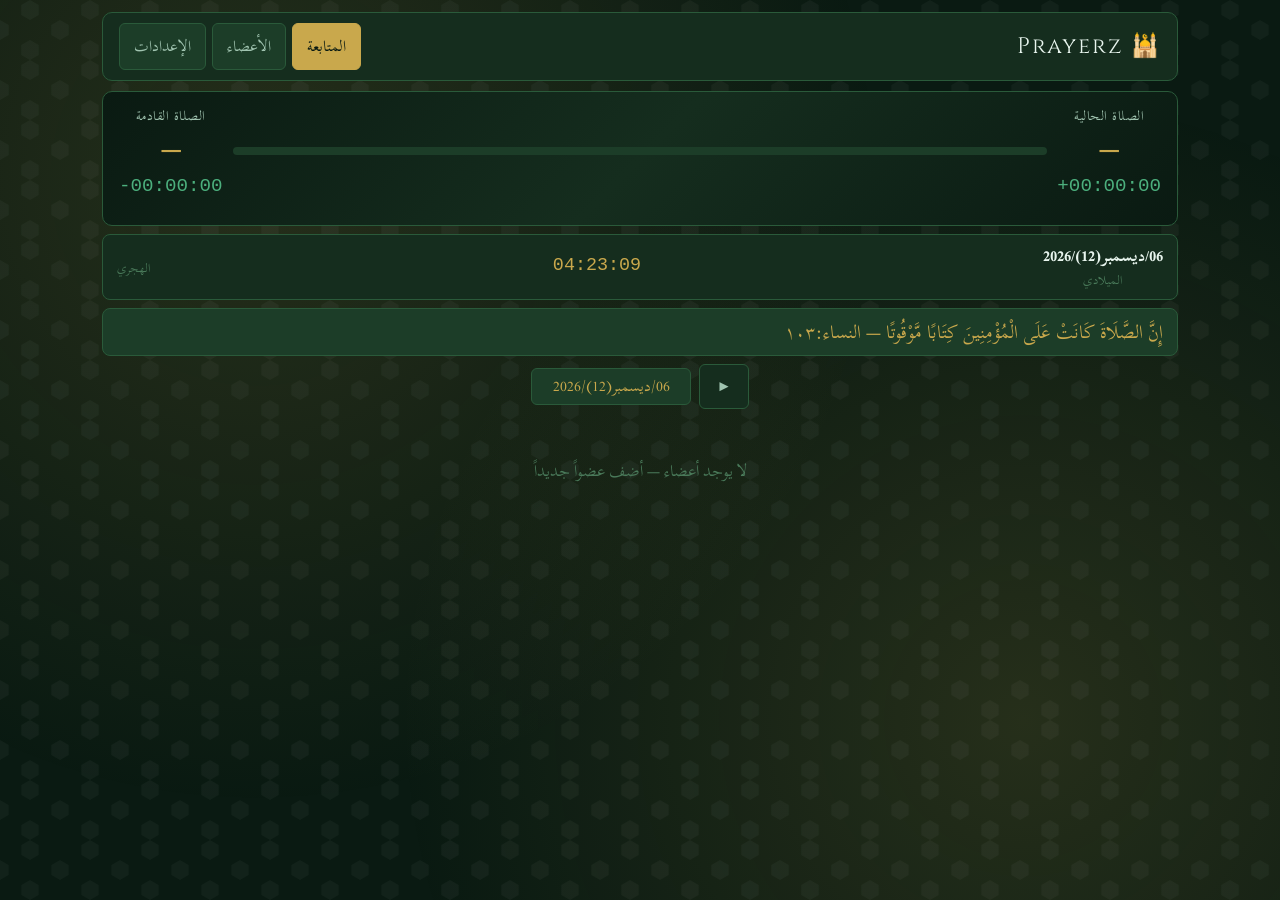
==== prayerz/index.html @ 13da7127 "Add files via upload" ====
<!DOCTYPE html>
<html lang="ar" dir="rtl">
<head>
<meta charset="UTF-8">
<meta name="viewport" content="width=device-width, initial-scale=1.0">
<title>Prayerz — صلواتنا</title>
<script src="config.js"></script>

<style>
/* ================================================================
   PRAYERZ — Stylesheet
================================================================ */
:root {
  --font-arabic: 'Scheherazade New', 'Amiri', serif;
  --font-latin:  'Cinzel', serif;
  --base-font-size: 16px;
  --radius:     10px;
  --transition: 0.3s cubic-bezier(.4,0,.2,1);
}

/* ── Themes ── */
[data-theme="dark-emerald"] {
  --bg:#0a1a12; --bg2:#0f2218; --surface:#152d1e; --surface2:#1c3d28;
  --border:#2a5a3a; --accent:#c9a84c; --accent2:#4caf7d;
  --text:#e8f5ee; --text2:#a0c4b0; --muted:#4a7a5a;
  --current:#1e88e5; --ontime:#2e7d32; --qadaa:#f57f17; --missed:#c62828; --pending:#37474f;
  --header-grad:linear-gradient(135deg,#0a1a12 0%,#152d1e 50%,#0a1a12 100%);
  --glow:rgba(201,168,76,.15);
}
[data-theme="midnight"] {
  --bg:#070d1a; --bg2:#0d1530; --surface:#111e3f; --surface2:#1a2d5a;
  --border:#253c7a; --accent:#4fc3f7; --accent2:#7986cb;
  --text:#e8eaf6; --text2:#9fa8da; --muted:#3949ab;
  --current:#0288d1; --ontime:#1b5e20; --qadaa:#e65100; --missed:#b71c1c; --pending:#263238;
  --header-grad:linear-gradient(135deg,#070d1a,#111e3f);
  --glow:rgba(79,195,247,.12);
}
[data-theme="obsidian"] {
  --bg:#0d0d0d; --bg2:#151515; --surface:#1c1c1c; --surface2:#252525;
  --border:#333; --accent:#f5a623; --accent2:#ff6b35;
  --text:#f0ead6; --text2:#b0a080; --muted:#555;
  --current:#1565c0; --ontime:#1b5e20; --qadaa:#e65100; --missed:#b71c1c; --pending:#2a2a2a;
  --header-grad:linear-gradient(135deg,#0d0d0d,#1c1c1c);
  --glow:rgba(245,166,35,.1);
}
[data-theme="deep-rose"] {
  --bg:#1a0810; --bg2:#2a0f1a; --surface:#3a1525; --surface2:#4a1e32;
  --border:#7a3050; --accent:#f48fb1; --accent2:#f06292;
  --text:#fce4ec; --text2:#f8bbd9; --muted:#8d4a65;
  --current:#1976d2; --ontime:#2e7d32; --qadaa:#f57f17; --missed:#c62828; --pending:#3e1a28;
  --header-grad:linear-gradient(135deg,#1a0810,#3a1525);
  --glow:rgba(244,143,177,.12);
}
[data-theme="starlight"] {
  --bg:#080820; --bg2:#0d0d30; --surface:#131340; --surface2:#1a1a55;
  --border:#2a2a7a; --accent:#c0c0ff; --accent2:#a0a0e0;
  --text:#e8e8ff; --text2:#9898cc; --muted:#4040a0;
  --current:#0288d1; --ontime:#2e7d32; --qadaa:#f57f17; --missed:#c62828; --pending:#1a1a35;
  --header-grad:linear-gradient(135deg,#080820,#131340);
  --glow:rgba(192,192,255,.1);
}
[data-theme="sand"] {
  --bg:#f5f0e8; --bg2:#ede5d5; --surface:#fff8ed; --surface2:#fdf0d5;
  --border:#c8a96e; --accent:#8b6914; --accent2:#4a7c59;
  --text:#2c1a00; --text2:#6b4c1a; --muted:#a08040;
  --current:#1565c0; --ontime:#2e7d32; --qadaa:#e65100; --missed:#c62828; --pending:#d0c8b0;
  --header-grad:linear-gradient(135deg,#ede5d5,#f5f0e8); --glow:rgba(139,105,20,.1);
}
[data-theme="pearl"] {
  --bg:#f0f7f4; --bg2:#e0f0ea; --surface:#fff; --surface2:#f0faf5;
  --border:#6db896; --accent:#1a6b48; --accent2:#2e8b6e;
  --text:#0a2418; --text2:#2a6b4a; --muted:#70a080;
  --current:#1565c0; --ontime:#1b5e20; --qadaa:#e65100; --missed:#c62828; --pending:#c0d8cc;
  --header-grad:linear-gradient(135deg,#e0f0ea,#f0f7f4); --glow:rgba(26,107,72,.1);
}
[data-theme="dawn"] {
  --bg:#fdf4f8; --bg2:#f8e8f2; --surface:#fff5fb; --surface2:#fdeaf5;
  --border:#d4a0c0; --accent:#8b2252; --accent2:#c07090;
  --text:#2a0818; --text2:#8b3060; --muted:#c090a8;
  --current:#1565c0; --ontime:#2e7d32; --qadaa:#e65100; --missed:#c62828; --pending:#e0c8d8;
  --header-grad:linear-gradient(135deg,#f8e8f2,#fdf4f8); --glow:rgba(139,34,82,.08);
}
[data-theme="ivory"] {
  --bg:#faf8f2; --bg2:#f0ece0; --surface:#fff; --surface2:#f5f0e5;
  --border:#5a8a88; --accent:#1a5a58; --accent2:#2a7a78;
  --text:#1a1208; --text2:#4a5a30; --muted:#8a9a80;
  --current:#1565c0; --ontime:#2e7d32; --qadaa:#c77800; --missed:#c62828; --pending:#d0ccc0;
  --header-grad:linear-gradient(135deg,#f0ece0,#faf8f2); --glow:rgba(26,90,88,.1);
}
[data-theme="linen"] {
  --bg:#f8f4ee; --bg2:#ede6d8; --surface:#fff9f2; --surface2:#fdf3e0;
  --border:#c8a850; --accent:#9a6800; --accent2:#b88020;
  --text:#2a1800; --text2:#7a5020; --muted:#b09060;
  --current:#1565c0; --ontime:#2e7d32; --qadaa:#e65100; --missed:#c62828; --pending:#d5cdb8;
  --header-grad:linear-gradient(135deg,#ede6d8,#f8f4ee); --glow:rgba(154,104,0,.1);
}

/* ── Marquee animations ──
   Both start the text just outside the visible area and scroll
   completely across so the loop is seamless.
   The travel distance is set by JS as --travel on the element. */
@keyframes marquee-rtl-js {
  from { transform: translateX(100vw); }
  to   { transform: translateX(calc(-1 * var(--travel, 200%))); }
}
@keyframes marquee-ltr-js {
  from { transform: translateX(calc(-1 * var(--travel, 200%))); }
  to   { transform: translateX(100vw); }
}

/* ── Reset ── */
*, *::before, *::after { box-sizing: border-box; margin: 0; padding: 0; }
html { font-size: var(--base-font-size, 16px); }
body {
  background: var(--bg); color: var(--text);
  font-family: var(--font-arabic); font-size: 1rem;
  min-height: 100vh; line-height: 1.55;
  transition: background var(--transition), color var(--transition);
  overflow-x: hidden;
}
body::before {
  content: ''; position: fixed; inset: 0; pointer-events: none; z-index: 0;
  background:
    radial-gradient(circle at 20% 20%, var(--glow) 0%, transparent 50%),
    radial-gradient(circle at 80% 80%, var(--glow) 0%, transparent 50%);
}
.geo-bg {
  position: fixed; inset: 0; opacity: .035;
  pointer-events: none; z-index: 0;
  background-image: url("data:image/svg+xml,%3Csvg width='60' height='60' viewBox='0 0 60 60' xmlns='http://www.w3.org/2000/svg'%3E%3Cpath d='M30 0l8.66 5v10L30 20l-8.66-5V5L30 0zm0 40l8.66 5v10L30 60l-8.66-5V45L30 40zM0 20l8.66 5v10L0 40l-8.66-5V25L0 20zm60 0l8.66 5v10L60 40l-8.66-5V25L60 20z' fill='%23ffffff'/%3E%3C/svg%3E");
}
#app { position:relative; z-index:1; max-width:1100px; margin:0 auto; padding:12px; }

/* ── Nav ── */
.app-nav {
  display:flex; align-items:center; justify-content:space-between;
  flex-wrap:wrap; gap:8px; padding:10px 16px;
  background:var(--surface); border:1px solid var(--border);
  border-radius:var(--radius); margin-bottom:10px;
}
.app-title { font-family:var(--font-latin); font-size:clamp(1rem,3vw,1.4rem); color:var(--accent); letter-spacing:.08em; }
.app-title span { color:var(--text); }
.nav-btns { display:flex; gap:6px; flex-wrap:wrap; }
.nav-btn {
  background:var(--surface2); border:1px solid var(--border); color:var(--text2);
  padding:7px 14px; border-radius:6px; cursor:pointer;
  font-family:var(--font-arabic); font-size:.95rem;
  transition:all var(--transition);
}
.nav-btn:hover, .nav-btn.active { background:var(--accent); color:var(--bg); border-color:var(--accent); }

/* ── Prayer header ── */
.prayer-header {
  background:var(--header-grad); border:1px solid var(--border);
  border-radius:var(--radius); padding:14px 16px; margin-bottom:8px;
}
.prayer-times-row {
  display:flex; justify-content:space-between; align-items:center;
  gap:10px; flex-wrap:wrap; margin-bottom:10px;
}
.prayer-time-block { display:flex; flex-direction:column; align-items:center; gap:4px; }
.prayer-time-label { font-size:.82rem; color:var(--text2); letter-spacing:.04em; }
.prayer-time-name  { font-size:clamp(1.1rem,3vw,1.5rem); color:var(--accent); font-weight:700; }
.prayer-time-elapsed {
  font-size:clamp(1rem,2.5vw,1.2rem); color:var(--accent2);
  font-family:'Courier New',monospace; direction:ltr;
}
.prayer-progress-bar {
  width:100%; height:8px; background:var(--surface2);
  border-radius:4px; overflow:hidden; margin:4px 0;
}
.prayer-progress-fill {
  height:100%; background:linear-gradient(90deg,var(--accent2),var(--accent));
  border-radius:4px; transition:width 1s linear;
}

/* ── Datetime bar ── */
.datetime-bar {
  display:flex; flex-wrap:wrap; align-items:center;
  justify-content:space-between; gap:8px;
  background:var(--surface); border:1px solid var(--border);
  border-radius:8px; padding:9px 14px; margin-bottom:8px; font-size:.92rem;
}
.datetime-item { display:flex; flex-direction:column; align-items:center; gap:2px; }
.datetime-val  { color:var(--text); font-weight:700; font-size:1rem; }
#live-clock {
  font-family:'Courier New',monospace;
  font-size:clamp(1rem,2.5vw,1.15rem);
  color:var(--accent); direction:ltr;
}

/* ── Marquee ── */
.marquee-wrap {
  background:var(--surface2); border:1px solid var(--border);
  border-radius:8px; padding:9px 14px; margin-bottom:8px;
  overflow:hidden; color:var(--accent);
  font-size:clamp(.95rem,2.5vw,1.15rem);
}
/* Always enters from LEFT, exits to RIGHT — direction/RTL have zero effect */
.marquee-text {
  display: inline-block;
  white-space: nowrap;
  animation: scroll-left 10s linear infinite;
}
@keyframes scroll-left {
  from { transform: translateX(-100%); }
  to   { transform: translateX(100%); }
}

/* ── Date nav ── */
.date-nav {
  display:flex; align-items:center; gap:8px;
  justify-content:center; margin-bottom:10px; flex-wrap:wrap;
}
.date-nav-btn {
  background:var(--surface); border:1px solid var(--border);
  color:var(--text2); padding:6px 16px; border-radius:6px;
  cursor:pointer; font-family:var(--font-arabic); font-size:.95rem;
  transition:all var(--transition);
}
.date-nav-btn:hover { background:var(--accent); color:var(--bg); border-color:var(--accent); }
#viewing-date-label {
  font-size:.95rem; color:var(--accent);
  padding:6px 14px; background:var(--surface2);
  border-radius:6px; border:1px solid var(--border);
  min-width:160px; text-align:center;
}
.past-indicator {
  background:rgba(255,160,0,.1); border:1px solid rgba(255,160,0,.3);
  color:#ffa000; padding:6px 14px; border-radius:8px;
  font-size:.88rem; text-align:center; margin-bottom:8px;
}
.hidden { display:none !important; }

/* ── Prayer table ── */
.city-section { margin-bottom:16px; }
.city-label {
  font-size:.92rem; color:var(--accent);
  border-bottom:1px solid var(--border);
  padding-bottom:5px; margin-bottom:8px;
}
.prayer-table-wrap {
  overflow-x:auto; border-radius:var(--radius); border:1px solid var(--border);
}
table.prayer-table { width:100%; border-collapse:collapse; min-width:440px; }
table.prayer-table th {
  background:var(--surface2); color:var(--accent);
  padding:10px 8px; font-size:1.02rem; font-weight:700;
  border-bottom:2px solid var(--border); text-align:center;
}
table.prayer-table th.th-name { text-align:start; padding-inline-start:14px; }
table.prayer-table th.current-prayer { color:var(--current); border-bottom-color:var(--current); }
@keyframes blink-header { 0%,100%{opacity:1} 50%{opacity:.15} }
table.prayer-table th.blinking { animation:blink-header 1s step-end infinite; }
.prayer-pin   { font-size:.85em; }
.prayer-subtime { display:block; font-size:.78em; color:var(--text2); font-weight:400; margin-top:2px; }

table.prayer-table td {
  border-bottom:1px solid var(--border); text-align:center; padding:0;
}
table.prayer-table tr:last-child td { border-bottom:none; }
table.prayer-table tbody tr:hover td { background:var(--surface2); }
td.name-cell {
  text-align:start; padding:10px 14px;
  font-size:1.02rem; color:var(--text); font-weight:700; white-space:nowrap;
}
.member-age { display:block; font-size:.78em; color:var(--muted); font-weight:400; }

/* ── Status cells ── */
.status-cell {
  cursor:pointer; font-size:clamp(1.3rem,3.5vw,1.6rem);
  padding:10px 6px; user-select:none;
  transition:transform .12s, background .18s;
  position:relative; min-width:54px;
}
.status-cell:hover  { transform:scale(1.18); background:var(--surface2); }
.status-cell:active { transform:scale(.9); }
@keyframes blink-cell { 0%,100%{opacity:1} 50%{opacity:.08} }
.blink-warn { animation:blink-cell .65s step-end infinite; }
.status-tooltip {
  position:absolute; bottom:calc(100% + 6px); left:50%;
  transform:translateX(-50%);
  background:var(--surface2); border:1px solid var(--border);
  padding:4px 10px; border-radius:6px;
  font-size:.78rem; color:var(--text); white-space:nowrap;
  pointer-events:none; z-index:10;
  box-shadow:0 4px 12px rgba(0,0,0,.3); display:none;
}
.status-cell:hover .status-tooltip { display:block; }

/* ── Screens ── */
.screen { display:none; }
.screen.active { display:block; animation:screen-fade .28s ease; }
@keyframes screen-fade { from{opacity:0;transform:translateY(5px)} to{opacity:1;transform:none} }

/* ── Member cards ── */
.members-grid {
  display:grid; grid-template-columns:repeat(auto-fill,minmax(260px,1fr));
  gap:12px; margin-bottom:16px;
}
.member-card {
  background:var(--surface); border:1px solid var(--border);
  border-radius:var(--radius); padding:14px;
  display:flex; flex-direction:column; gap:6px;
}
.member-card-name   { font-size:1.05rem; font-weight:700; color:var(--accent); }
.member-card-detail { font-size:.88rem; color:var(--text2); }
.member-card-actions{ display:flex; gap:8px; margin-top:6px; }
.btn-edit, .btn-del {
  flex:1; padding:6px; border-radius:6px; cursor:pointer;
  border:1px solid var(--border); font-family:var(--font-arabic);
  font-size:.88rem; transition:all var(--transition);
}
.btn-edit { background:var(--surface2); color:var(--text2); }
.btn-edit:hover { background:var(--accent); color:var(--bg); border-color:var(--accent); }
.btn-del  { background:var(--surface2); color:var(--missed); border-color:var(--missed); }
.btn-del:hover { background:var(--missed); color:#fff; }

/* ── Forms ── */
.form-panel {
  background:var(--surface); border:1px solid var(--border);
  border-radius:var(--radius); padding:20px; max-width:520px; margin:0 auto;
}
.form-panel h2 { color:var(--accent); margin-bottom:16px; font-size:1.05rem; }
.form-group { margin-bottom:12px; }
.form-group label { display:block; font-size:.88rem; color:var(--text2); margin-bottom:4px; }
.form-group input, .form-group select {
  width:100%; background:var(--surface2); border:1px solid var(--border);
  color:var(--text); padding:9px 12px; border-radius:6px;
  font-family:var(--font-arabic); font-size:1rem;
  transition:border-color var(--transition);
}
.form-group input:focus, .form-group select:focus { outline:none; border-color:var(--accent); }
.form-row { display:grid; grid-template-columns:1fr 1fr; gap:10px; }
.btn-primary {
  background:var(--accent); color:var(--bg); border:none;
  padding:10px 24px; border-radius:8px; cursor:pointer;
  font-family:var(--font-arabic); font-size:1rem; font-weight:700;
  transition:opacity var(--transition); width:100%; margin-top:6px;
}
.btn-primary:hover { opacity:.85; }
.btn-secondary {
  background:var(--surface2); color:var(--text2); border:1px solid var(--border);
  padding:9px 20px; border-radius:8px; cursor:pointer;
  font-family:var(--font-arabic); font-size:1rem;
  transition:all var(--transition); margin-top:6px;
}
.btn-secondary:hover { border-color:var(--accent); color:var(--accent); }

/* ── Settings ── */
.settings-grid {
  display:grid; grid-template-columns:repeat(auto-fill,minmax(290px,1fr)); gap:14px;
}
.settings-card {
  background:var(--surface); border:1px solid var(--border);
  border-radius:var(--radius); padding:16px;
}
.settings-card h3 {
  color:var(--accent); font-size:.95rem;
  margin-bottom:12px; padding-bottom:6px; border-bottom:1px solid var(--border);
}
.setting-row {
  display:flex; align-items:center;
  justify-content:space-between; gap:10px; margin-bottom:12px;
}
.setting-row label { font-size:.9rem; color:var(--text2); flex:1; }
.setting-row input[type=number],
.setting-row select {
  background:var(--surface2); border:1px solid var(--border);
  color:var(--text); padding:6px 8px; border-radius:6px;
  font-family:var(--font-arabic); font-size:.9rem; width:160px;
}
.setting-row input[type=range] { width:120px; accent-color:var(--accent); }
.setting-row input:focus, .setting-row select:focus { outline:none; border-color:var(--accent); }
.font-size-val { min-width:36px; text-align:center; font-size:.88rem; color:var(--accent); }
.theme-grid {
  display:grid; grid-template-columns:repeat(5,1fr); gap:8px; margin-top:8px;
}
.theme-swatch {
  aspect-ratio:1; border-radius:8px; cursor:pointer;
  border:3px solid transparent; transition:border-color var(--transition),transform .13s;
  position:relative; overflow:hidden;
}
.theme-swatch:hover   { transform:scale(1.1); }
.theme-swatch.selected { border-color:var(--accent); }
.theme-swatch::after {
  content:attr(title); position:absolute; bottom:0; left:0; right:0;
  background:rgba(0,0,0,.65); color:#fff; font-size:.55rem; padding:2px;
  text-align:center; opacity:0; transition:opacity .2s;
}
.theme-swatch:hover::after { opacity:1; }

/* ── Athan overlay ── */
.athan-overlay {
  position:fixed; inset:0; background:rgba(0,0,0,.88);
  display:flex; flex-direction:column; align-items:center; justify-content:center;
  z-index:9999; animation:fade-in .4s ease; cursor:pointer;
}
.athan-overlay.hidden { display:none; }
@keyframes fade-in { from{opacity:0} to{opacity:1} }
.athan-content { text-align:center; animation:rise-up .55s cubic-bezier(.4,0,.2,1); }
@keyframes rise-up { from{transform:translateY(30px);opacity:0} to{transform:none;opacity:1} }
.athan-icon { font-size:clamp(3rem,10vw,5rem); margin-bottom:16px; }
.athan-name { font-size:clamp(2rem,8vw,4rem); color:var(--accent); margin-bottom:8px; }
.athan-sub  { font-size:1.1rem; color:var(--text2); }

/* ── Loading ── */
.loading-spinner {
  display:flex; align-items:center; justify-content:center;
  gap:10px; padding:30px; color:var(--text2); font-size:1rem;
}
.spinner {
  width:22px; height:22px;
  border:2px solid var(--border); border-top-color:var(--accent);
  border-radius:50%; animation:spin .8s linear infinite;
}
@keyframes spin { to{transform:rotate(360deg)} }

/* ── Responsive ── */
@media (max-width:500px) {
  #app { padding:6px; }
  .prayer-times-row { flex-direction:column; gap:6px; }
  .datetime-bar     { flex-direction:column; align-items:flex-start; }
  .form-row         { grid-template-columns:1fr; }
  .settings-grid    { grid-template-columns:1fr; }
  .setting-row select,
  .setting-row input[type=number] { width:120px; }
}
</style>
</head>
<body>
<div class="geo-bg"></div>

<!-- Athan Overlay -->
<div class="athan-overlay hidden" id="athan-overlay">
  <div class="athan-content">
    <div class="athan-icon">🕌</div>
    <div class="athan-name" id="athan-prayer-name"></div>
    <div class="athan-sub"  id="athan-sub-text">حان وقت الصلاة</div>
    <div style="margin-top:20px;font-size:.85rem;color:var(--muted)" id="athan-dismiss-hint">انقر للإغلاق</div>
  </div>
</div>

<div id="app">

  <!-- NAV -->
  <nav class="app-nav">
    <div class="app-title">🕌 <span>Prayerz</span></div>
    <div class="nav-btns">
      <button class="nav-btn active" onclick="showScreen('tracker')"  id="nav-tracker"></button>
      <button class="nav-btn"        onclick="showScreen('members')"  id="nav-members"></button>
      <button class="nav-btn"        onclick="showScreen('settings')" id="nav-settings"></button>
    </div>
  </nav>

  <!-- TRACKER -->
  <div class="screen active" id="screen-tracker">
    <div class="prayer-header">
      <div class="prayer-times-row">
        <div class="prayer-time-block">
          <div class="prayer-time-label" id="lbl-current-prayer-hdr"></div>
          <div class="prayer-time-name"  id="current-prayer-name">—</div>
          <div class="prayer-time-elapsed" id="current-prayer-elapsed">+00:00:00</div>
        </div>
        <div style="flex:1;display:flex;flex-direction:column;align-items:center;gap:6px;">
          <div class="prayer-progress-bar">
            <div class="prayer-progress-fill" id="prayer-progress" style="width:0%"></div>
          </div>
          <div style="font-size:.78rem;color:var(--muted)" id="fajr-sunrise-note"></div>
        </div>
        <div class="prayer-time-block">
          <div class="prayer-time-label" id="lbl-next-prayer-hdr"></div>
          <div class="prayer-time-name"  id="next-prayer-name">—</div>
          <div class="prayer-time-elapsed" id="next-prayer-countdown">-00:00:00</div>
        </div>
      </div>
    </div>

    <div class="datetime-bar">
      <div class="datetime-item">
        <span id="gregorian-date" class="datetime-val"></span>
        <span id="lbl-gregorian" style="font-size:.75rem;color:var(--muted)"></span>
      </div>
      <div class="datetime-item">
        <span id="live-clock">00:00:00</span>
        <span id="current-city-label" style="font-size:.75rem;color:var(--muted)"></span>
      </div>
      <div class="datetime-item">
        <span id="hijri-date" class="datetime-val"></span>
        <span id="lbl-hijri" style="font-size:.75rem;color:var(--muted)"></span>
      </div>
    </div>

    <div class="marquee-wrap" id="marquee-wrap"></div>

    <div class="date-nav">
      <button class="date-nav-btn" id="btn-prev-day" onclick="navigateDate(-1)">◄</button>
      <span id="viewing-date-label"></span>
      <button class="date-nav-btn" id="btn-next-day" onclick="navigateDate(1)">►</button>
      <button class="date-nav-btn" id="btn-today"    onclick="goToday()"></button>
    </div>
    <div class="past-indicator hidden" id="past-indicator"></div>

    <div id="tables-container">
      <div class="loading-spinner">
        <div class="spinner"></div>
        <span id="lbl-loading">جاري التحميل...</span>
      </div>
    </div>
  </div>

  <!-- MEMBERS -->
  <div class="screen" id="screen-members">
    <div style="display:flex;align-items:center;justify-content:space-between;
                margin-bottom:14px;flex-wrap:wrap;gap:8px;">
      <h2 style="color:var(--accent);font-size:1.05rem;" id="lbl-members-title"></h2>
      <button class="nav-btn" onclick="showAddMember()" id="btn-add-member"></button>
    </div>
    <div class="members-grid" id="members-grid"></div>
    <div class="form-panel" id="member-form-panel" style="display:none">
      <h2 id="member-form-title"></h2>
      <div class="form-row">
        <div class="form-group"><label id="lbl-name"></label><input type="text"  id="f-name"/></div>
        <div class="form-group"><label id="lbl-birthdate"></label><input type="date" id="f-birthdate"/></div>
      </div>
      <div class="form-row">
        <div class="form-group"><label id="lbl-gender"></label><select id="f-gender"></select></div>
        <div class="form-group"><label id="lbl-parent"></label><select id="f-parent"></select></div>
      </div>
      <div class="form-row">
        <div class="form-group">
          <label id="lbl-country"></label>
          <select id="f-country" onchange="onCountryChange()"></select>
        </div>
        <div class="form-group">
          <label id="lbl-city"></label>
          <select id="f-city"></select>
        </div>
      </div>
      <div class="form-group"><label id="lbl-email"></label><input type="email" id="f-email"/></div>
      <div style="display:flex;gap:10px;">
        <button class="btn-primary"   onclick="saveMember()"       id="btn-save-member"></button>
        <button class="btn-secondary" onclick="cancelMemberForm()" id="btn-cancel-member"></button>
      </div>
    </div>
  </div>

  <!-- SETTINGS -->
  <div class="screen" id="screen-settings">
    <h2 style="color:var(--accent);font-size:1.05rem;margin-bottom:14px;" id="lbl-settings-title"></h2>
    <div class="settings-grid">

      <div class="settings-card">
        <h3 id="lbl-general-settings"></h3>
        <div class="setting-row">
          <label id="lbl-language-s"></label>
          <select id="s-language" onchange="settingChanged()">
            <option value="ar">العربية</option>
            <option value="en">English</option>
          </select>
        </div>
        <div class="setting-row">
          <label id="lbl-reminder-s"></label>
          <input type="number" id="s-reminder" min="1" max="60" onchange="settingChanged()"/>
        </div>
        <div class="setting-row">
          <label id="lbl-timeformat-s"></label>
          <select id="s-timeformat" onchange="settingChanged()">
            <option value="24">24h</option>
            <option value="12">12h AM/PM</option>
          </select>
        </div>
        <div class="setting-row">
          <label id="lbl-dateformat-s"></label>
          <select id="s-dateformat" onchange="settingChanged()">
            <option value="DD/MM/YYYY">DD/MM/YYYY</option>
            <option value="MM/DD/YYYY">MM/DD/YYYY</option>
            <option value="YYYY-MM-DD">YYYY-MM-DD</option>
          </select>
        </div>
      </div>

      <div class="settings-card">
        <h3>الخطوط / Typography</h3>
        <div class="setting-row">
          <label id="lbl-font-face-s"></label>
          <select id="s-fontface" onchange="settingChanged()" style="width:180px;font-size:.9rem;"></select>
        </div>
        <div class="setting-row">
          <label id="lbl-font-size-s"></label>
          <div style="display:flex;align-items:center;gap:8px;">
            <input type="range" id="s-fontsize" min="12" max="26" step="1"
              oninput="document.getElementById('font-size-val').textContent=this.value+'px'"
              onchange="settingChanged()"/>
            <span class="font-size-val" id="font-size-val">16px</span>
          </div>
        </div>
        <div class="setting-row">
          <label id="lbl-marquee-speed-s"></label>
          <input type="range" id="s-marquee" min="10" max="150" onchange="settingChanged()"/>
        </div>
      </div>

      <div class="settings-card">
        <h3 id="lbl-prayer-settings"></h3>
        <div class="setting-row">
          <label id="lbl-calcmethod-s"></label>
          <select id="s-method" onchange="settingChanged()">
            <option value="16">وزارة الأوقاف الأردنية</option>
            <option value="4">أم القرى</option>
            <option value="3">رابطة العالم الإسلامي</option>
            <option value="2">ISNA</option>
            <option value="5">المصري</option>
            <option value="1">Karachi</option>
          </select>
        </div>
        <div class="setting-row">
          <label id="lbl-athan-s"></label>
          <select id="s-athan" onchange="settingChanged()">
            <option value="jordan">الأردن</option>
            <option value="makkah">مكة</option>
            <option value="egypt">مصر</option>
            <option value="turkey">تركيا</option>
            <option value="alquds">القدس</option>
            <option value="none">بدون</option>
          </select>
        </div>
      </div>

      <div class="settings-card" style="grid-column:1/-1">
        <h3 id="lbl-theme-s"></h3>
        <div class="theme-grid" id="theme-grid"></div>
      </div>

      <div class="settings-card" style="grid-column:1/-1">
        <h3 id="lbl-danger-zone"></h3>
        <button class="btn-secondary"
          style="color:var(--missed);border-color:var(--missed);"
          onclick="confirmReset()" id="btn-reset-all"></button>
      </div>

      <!-- Export / Import -->
      <div class="settings-card" style="grid-column:1/-1">
        <h3 id="lbl-backup-title">النسخ الاحتياطي / Backup</h3>
        <div style="display:flex;gap:10px;flex-wrap:wrap;align-items:flex-start;">
          <div style="flex:1;min-width:220px;">
            <button class="btn-primary" onclick="exportData()" id="btn-export"
              style="margin-top:0;background:var(--accent2);">
              📤 <span id="lbl-export-btn">تصدير البيانات</span>
            </button>
            <div id="lbl-export-hint" style="font-size:.78rem;color:var(--muted);margin-top:6px;line-height:1.5;">
              يصدّر الأعضاء والإعدادات وسجل الصلوات (الصلوات الفائتة لا تُصدَّر — تُعامل ضمنياً كفائتة عند الاستيراد).
            </div>
          </div>
          <div style="flex:1;min-width:220px;">
            <button class="btn-secondary" onclick="importData()" id="btn-import"
              style="margin-top:0;border-color:var(--accent2);color:var(--accent2);">
              📥 <span id="lbl-import-btn">استيراد ملف نسخة احتياطية</span>
            </button>
            <div id="lbl-import-hint" style="font-size:.78rem;color:var(--muted);margin-top:6px;line-height:1.5;">
              يستورد ملف <code>.prayerz</code> ويحل محل البيانات الحالية. التواريخ الغائبة تُعامل كصلوات فائتة.
            </div>
          </div>
        </div>
      </div>

    </div>
  </div>

</div><!-- /app -->

<script src="app.js"></script>
</body>
</html>
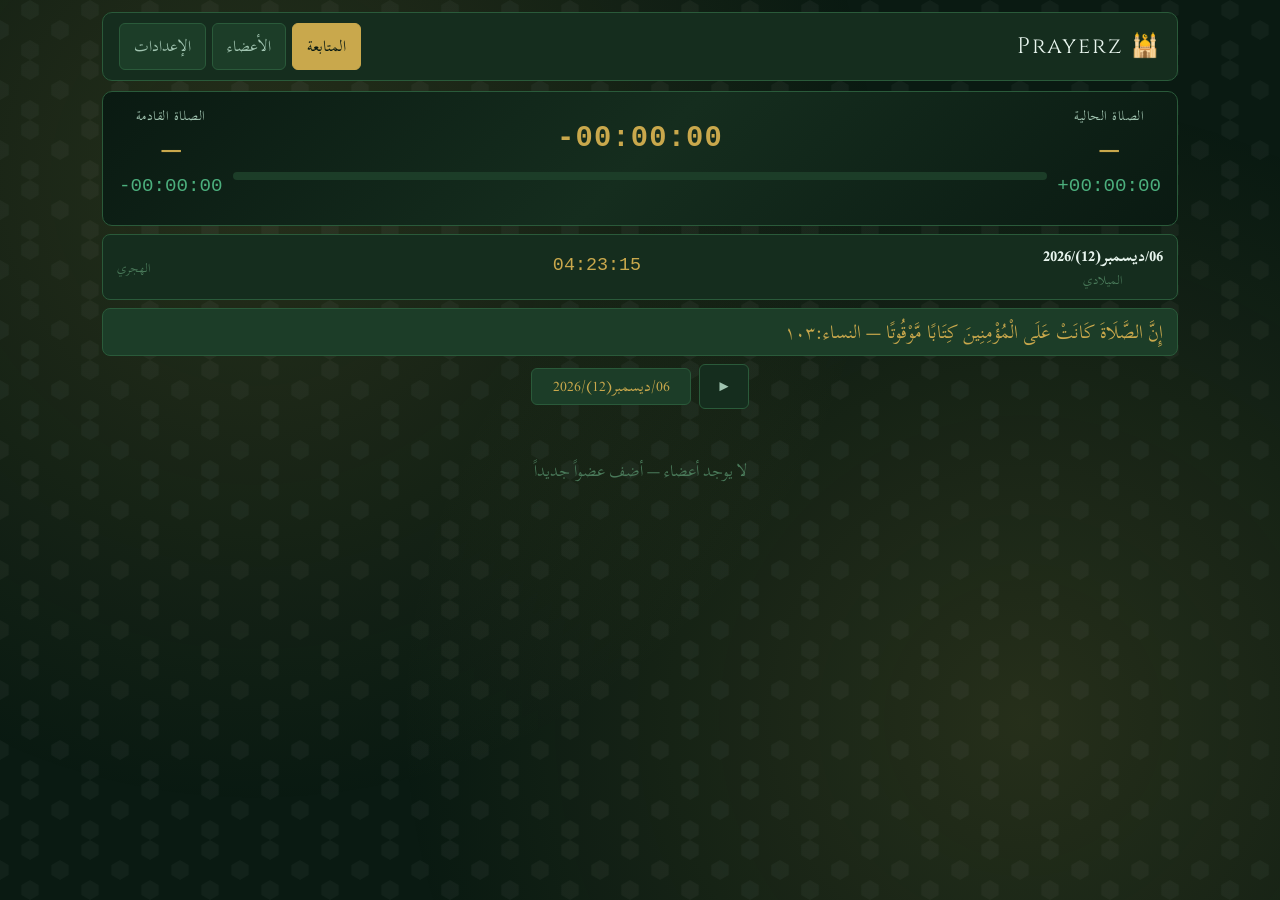
==== commit 5d4d8e03: "Add files via upload" ====
--- a/prayerz/index.html
+++ b/prayerz/index.html
@@ -463,6 +463,14 @@
           <div class="prayer-time-elapsed" id="current-prayer-elapsed">+00:00:00</div>
         </div>
         <div style="flex:1;display:flex;flex-direction:column;align-items:center;gap:6px;">
+          <div id="progress-countdown-label" style="
+            font-size:clamp(1.2rem,3.5vw,1.8rem);
+            font-weight:700;
+            color:var(--accent);
+            font-family:'Courier New',monospace;
+            direction:ltr;
+            letter-spacing:.04em;
+          ">-00:00:00</div>
           <div class="prayer-progress-bar">
             <div class="prayer-progress-fill" id="prayer-progress" style="width:0%"></div>
           </div>
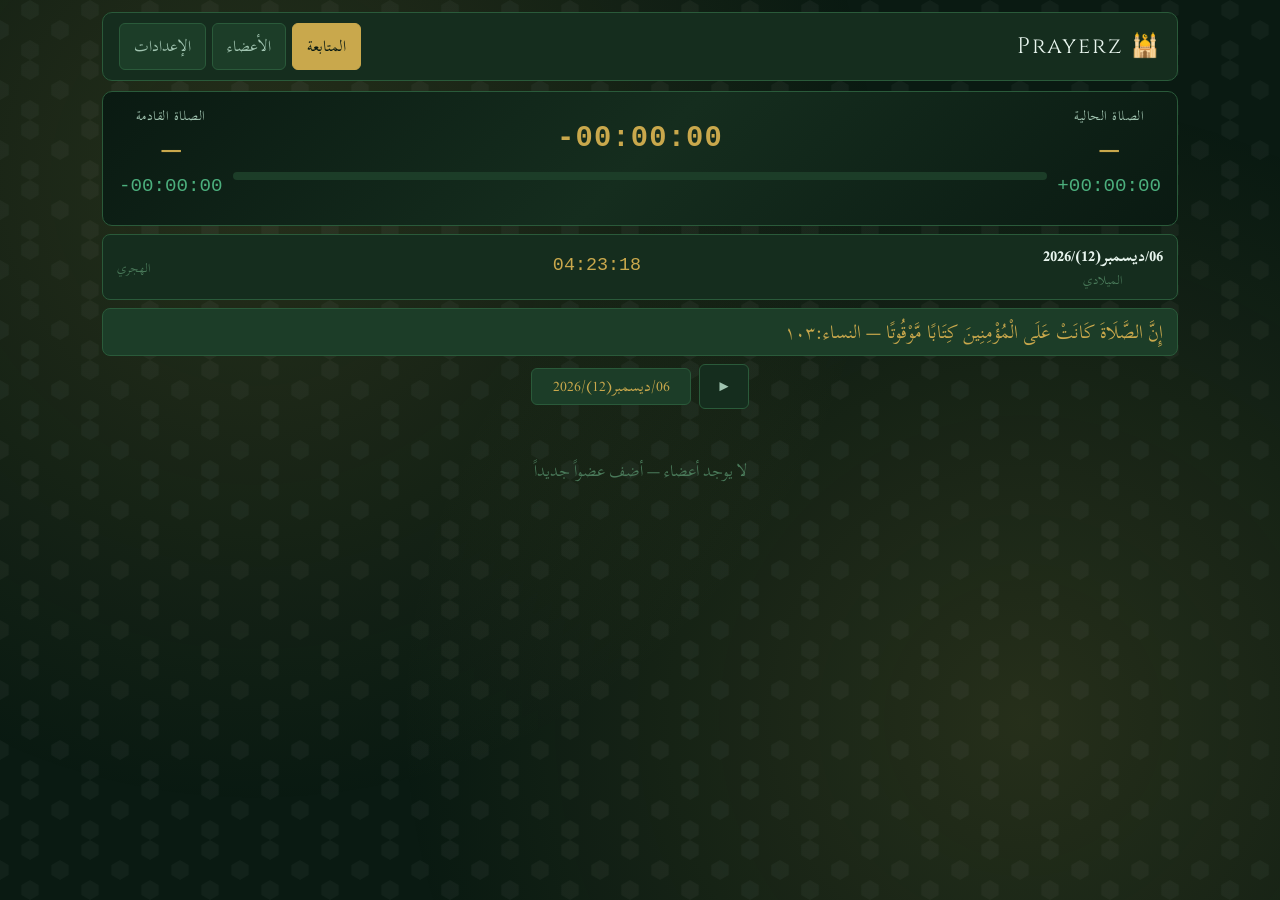
==== commit bb8ebe98: "Add files via upload" ====
--- a/prayerz/index.html
+++ b/prayerz/index.html
@@ -4,6 +4,7 @@
 <meta charset="UTF-8">
 <meta name="viewport" content="width=device-width, initial-scale=1.0">
 <title>Prayerz — صلواتنا</title>
+<link rel="icon" type="image/svg+xml" href="data:image/svg+xml,%3Csvg xmlns='http://www.w3.org/2000/svg' viewBox='0 0 32 32'%3E%3Crect width='32' height='32' rx='8' fill='%230a1a12'/%3E%3C!-- dome --%3E%3Cellipse cx='16' cy='14' rx='8' ry='8' fill='none' stroke='%23c9a84c' stroke-width='1.8'/%3E%3Crect x='8' y='14' width='16' height='1.5' fill='%23c9a84c'/%3E%3C!-- minaret left --%3E%3Crect x='5' y='10' width='3' height='10' rx='1' fill='%23c9a84c'/%3E%3Cellipse cx='6.5' cy='10' rx='1.8' ry='2.2' fill='%23c9a84c'/%3E%3Ccircle cx='6.5' cy='7.8' r='.9' fill='%234caf7d'/%3E%3C!-- minaret right --%3E%3Crect x='24' y='10' width='3' height='10' rx='1' fill='%23c9a84c'/%3E%3Cellipse cx='25.5' cy='10' rx='1.8' ry='2.2' fill='%23c9a84c'/%3E%3Ccircle cx='25.5' cy='7.8' r='.9' fill='%234caf7d'/%3E%3C!-- door --%3E%3Crect x='13.5' y='18' width='5' height='5.5' rx='2.5' fill='%234caf7d'/%3E%3C!-- base --%3E%3Crect x='5' y='24' width='22' height='2' rx='1' fill='%23c9a84c'/%3E%3C!-- crescent on dome --%3E%3Ccircle cx='17.5' cy='7' r='2.2' fill='%23c9a84c'/%3E%3Ccircle cx='18.4' cy='6.2' r='1.7' fill='%230a1a12'/%3E%3C/svg%3E">
 <script src="config.js"></script>
 
 <style>
